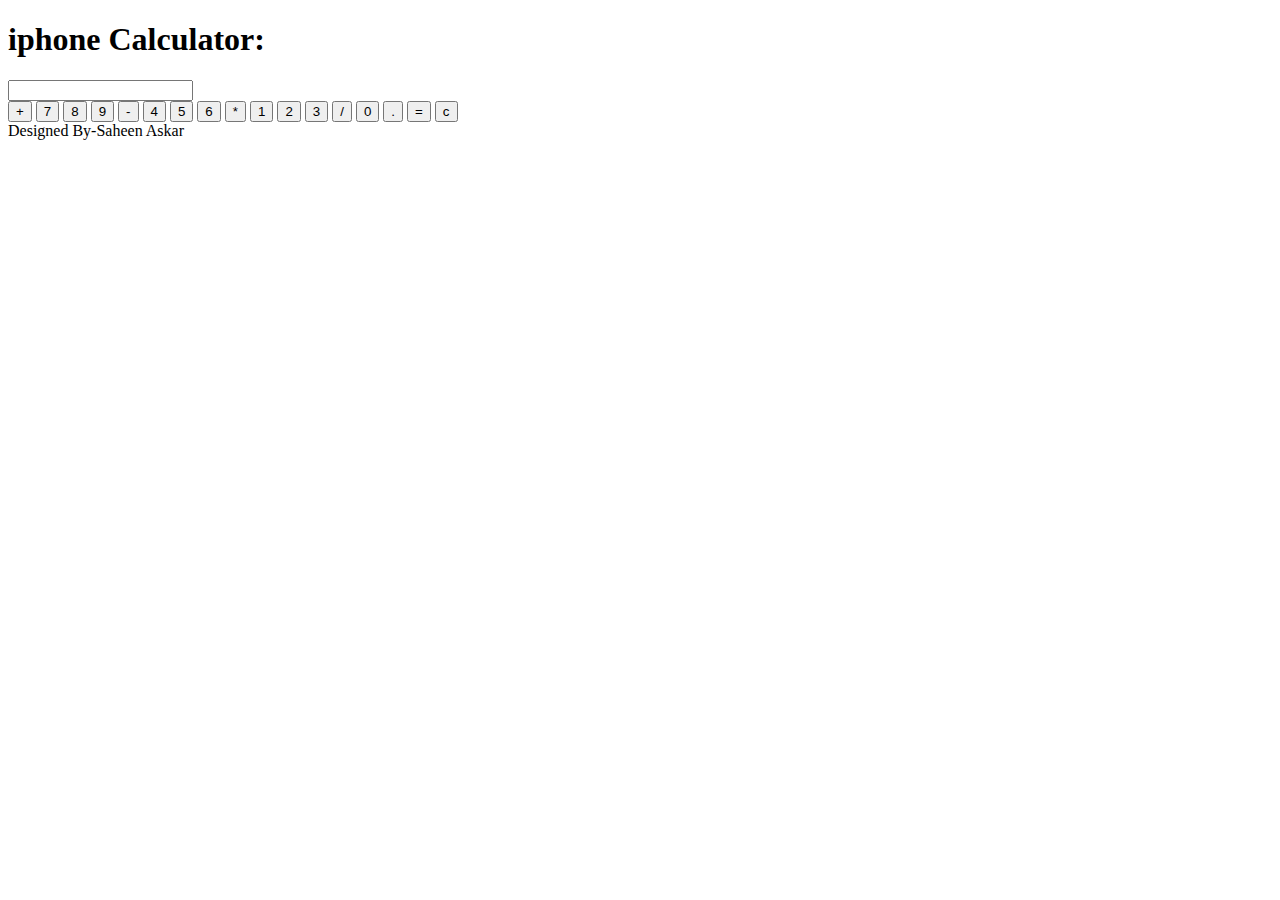
==== index.html @ 6daf2141 "Update and rename Project 1/Calculator.html to index.html" ====
<!DOCTYPE html>
<html lang="en">
<head>
    <meta charset="UTF-8">
    <meta name="viewport" content="width=device-width, initial-scale=1.0">
    <title>Calculator</title>
    <link rel="stylesheet" href="Calculator.css">
</head>
<body>
    <h1>iphone Calculator:</h1>
    <div id="Calculator">
        <input id="display" readonly>
        <div id="keys">
            <button onclick="appendToDisplay('+')" class="operator-btn">+</button>
            <button onclick="appendToDisplay('7')">7</button>
            <button onclick="appendToDisplay('8')">8</button>
            <button onclick="appendToDisplay('9')">9</button>
            <button onclick="appendToDisplay('-')" class="operator-btn">-</button>
            <button onclick="appendToDisplay('4')">4</button>
            <button onclick="appendToDisplay('5')">5</button>
            <button onclick="appendToDisplay('6')">6</button>
            <button onclick="appendToDisplay('*')" class="operator-btn">*</button>
            <button onclick="appendToDisplay('1')">1</button>
            <button onclick="appendToDisplay('2')">2</button>
            <button onclick="appendToDisplay('3')">3</button>
            <button onclick="appendToDisplay('/')" class="operator-btn">/</button>
            <button onclick="appendToDisplay('0')">0</button>
            <button onclick="appendToDisplay('.')">.</button>
            <button onclick="calculate()">=</button>
            <button onclick="clearDisplay()" class="operator-btn">c</button>
        </div>
        

    </div>
    <footer>
        Designed By-Saheen Askar
    </footer>
    <script src="Calculator.js"></script>
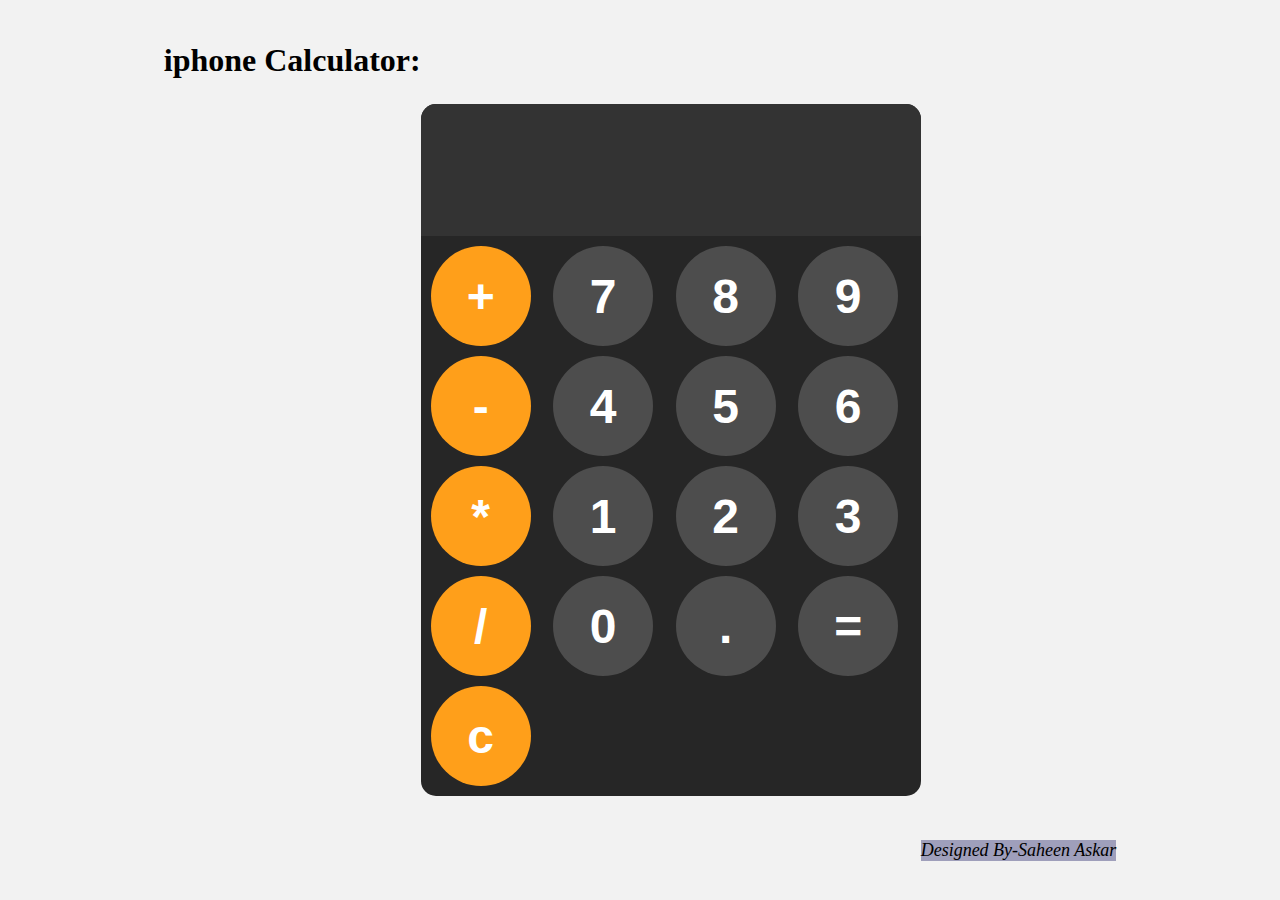
==== commit 1dd99d0e: "Update index.html" ====
--- a/index.html
+++ b/index.html
@@ -4,7 +4,7 @@
     <meta charset="UTF-8">
     <meta name="viewport" content="width=device-width, initial-scale=1.0">
     <title>Calculator</title>
-    <link rel="stylesheet" href="Calculator.css">
+    <link rel="stylesheet" href="style.css">
 </head>
 <body>
     <h1>iphone Calculator:</h1>
@@ -35,4 +35,4 @@
     <footer>
         Designed By-Saheen Askar
     </footer>
-    <script src="Calculator.js"></script>
+    <script src="script.js"></script>
--- a/style.css
+++ b/style.css
@@ -0,0 +1,81 @@
+body{
+    margin: 0;
+    display: flex;
+    justify-content: center;
+    align-items: center;
+    height: 100vh;
+    background-color:hsl(0, 0%, 95%)
+}
+
+
+
+#Calculator{
+
+
+    font-family: Arial, Helvetica, sans-serif;
+    background-color: hsl(0, 0%, 15%);
+    border-radius: 15px;
+    max-width: 500px;
+    overflow: hidden;
+}
+
+#display{
+    width: 100%;
+    padding: 20px;
+    font-size: 5rem;
+    text-align: left;
+    border: none;
+    background-color: hsl(0, 0%, 20%);
+    color: white;
+}
+
+
+#keys{
+    display: grid;
+    grid-template-columns: repeat(4,1fr);
+    gap: 10px;
+    padding: 10px;
+
+}
+
+
+button{
+    width: 100px;
+    height: 100px;
+    border-radius: 50px;
+    border: none;
+    background-color: hsl(0, 0%, 30%);
+    color: white;
+    font-size: 3rem;
+    font-weight: bold;
+    cursor: pointer;
+}
+button:hover{
+     background-color: hsl(0, 0%, 40%);
+
+}
+button:active{
+    background-color: hsl(0, 0%, 50%);
+}
+.operator-btn{
+    background-color: hsl(35, 100%, 55%);
+}
+.operator-btn:hover{
+    background-color: hsl(35, 100%, 65%);
+}
+.operator-btn:active{
+    background-color: hsl(35, 100%, 75%);
+}
+footer{
+    margin-bottom: -800px;
+    font-style: oblique;
+    background-color: rgb(159, 159, 187);
+    font-size: large;
+}
+h1{
+    margin-bottom: 800px;
+    text-align: center;
+    
+    
+}
+
